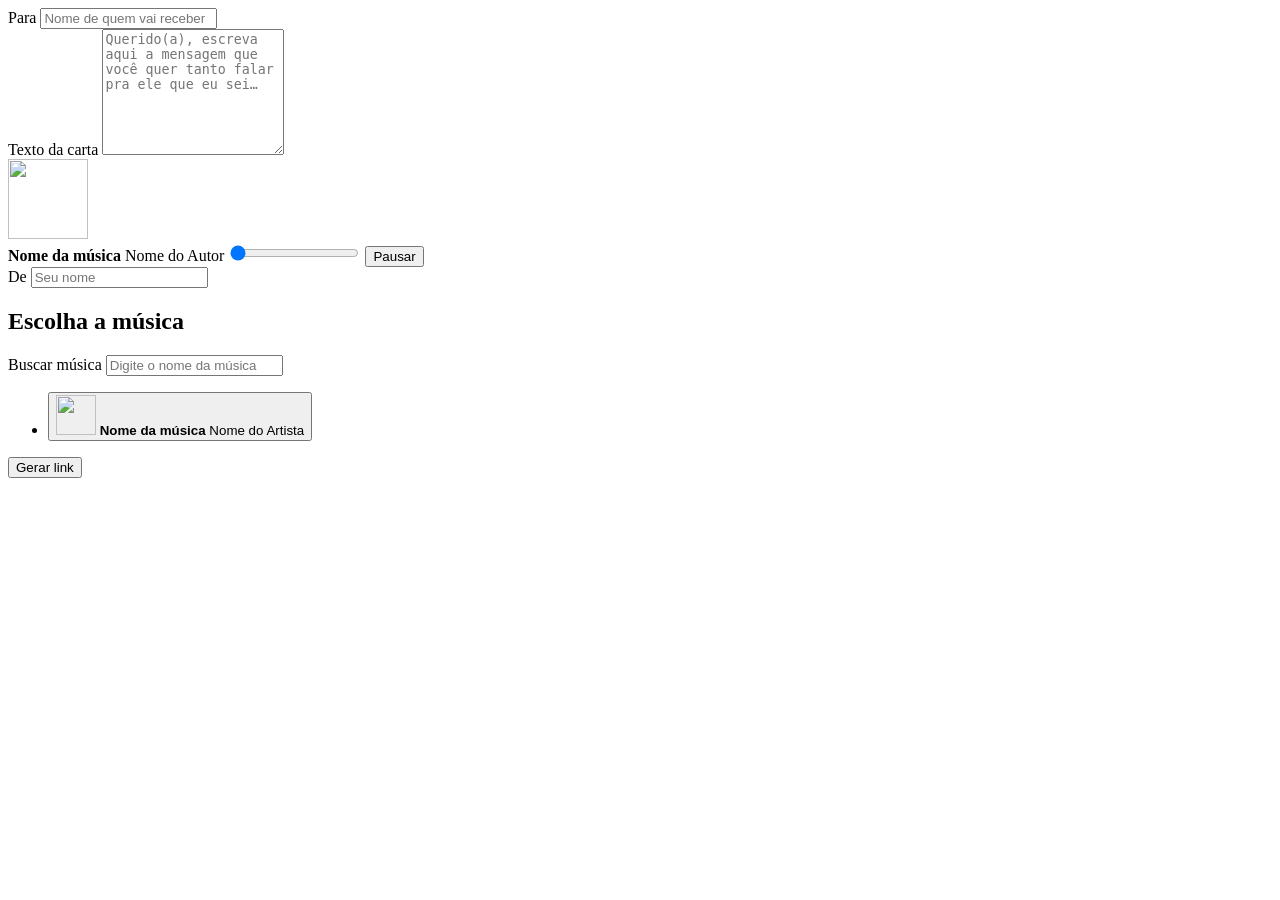
==== frontend/index.html @ 96840961 "reestruturação do repositório, criação da pasta frontend" ====
<!DOCTYPE html>
<html lang="pt-BR">
<head>
  <meta charset="UTF-8">
  <meta name="viewport" content="width=device-width, initial-scale=1">
  <title>Cartas com trilha</title>
  <link rel="preconnect" href="https://fonts.googleapis.com">
  <link rel="preconnect" href="https://fonts.gstatic.com" crossorigin>
  <link href="https://fonts.googleapis.com/css2?family=Kapakana:wght@300..400&display=swap" rel="stylesheet">
  <link rel="stylesheet" href="css/style.css">
</head>
<body>

  <main class="pagina">
    <form id="form-carta" class="carta-form">

      <!-- carta -->
      <section class="papel" aria-label="Carta">
        <div class="campo campo-para">
          <label for="para">Para</label>
          <input type="text" id="para" name="para" placeholder="Nome de quem vai receber" required>
        </div>

        <div class="campo campo-texto">
          <label for="texto" class="sr-only">Texto da carta</label>
          <textarea id="texto" name="texto" rows="8" placeholder="Querido(a), escreva aqui a mensagem que você quer tanto falar pra ele que eu sei…" required></textarea>
        </div>

        <div class="rodape-carta">
          <!-- musica escolhida -->
          <div class="musica-escolhida" id="musica-escolhida">
            <img src="" alt="" class="capa" id="escolhida-capa" width="80" height="80">
            <div class="info">
              <strong class="titulo" id="escolhida-titulo">Nome da música</strong>
              <span class="artista" id="escolhida-artista">Nome do Autor</span>
              <input type="range" id="progresso" min="0" max="100" value="0" aria-label="Progresso da música">
              <button type="button" id="btn-play" aria-label="Pausar">Pausar</button>
            </div>
            <audio id="preview"></audio>
          </div>

          <div class="campo campo-de">
            <label for="de">De</label>
            <input type="text" id="de" name="de" placeholder="Seu nome">
          </div>
        </div>

        <input type="hidden" id="musica-id" name="musica_id">
      </section>

      <!-- escolha da musica -->
      <aside class="lateral">
        <section class="musica" aria-label="Escolha a música">
          <h2>Escolha a música</h2>

          <label for="busca-musica" class="sr-only">Buscar música</label>
          <input type="search" id="busca-musica" placeholder="Digite o nome da música" autocomplete="off">

          <!-- cada item é um botão: clicar escolhe a música -->
          <ul id="resultados" class="resultados">
            <li>
              <button type="button" class="resultado">
                <img src="" alt="" class="capa" width="40" height="40">
                <span class="info">
                  <strong class="titulo">Nome da música</strong>
                  <span class="artista">Nome do Artista</span>
                </span>
              </button>
            </li>
            <!-- resultados JS -->
          </ul>
        </section>

        <button type="submit" class="btn-gerar">Gerar link</button>
      </aside>

    </form>

    <!-- aparece depois de gerar -->
    <section id="resultado-link" class="link-gerado" hidden>
      <h2>Sua carta está pronta</h2>
      <input type="text" id="link" readonly aria-label="Link da carta">
      <button type="button" id="btn-copiar">Copiar link</button>
    </section>
  </main>

  <script src="js/script.js"></script>
</body>
</html>
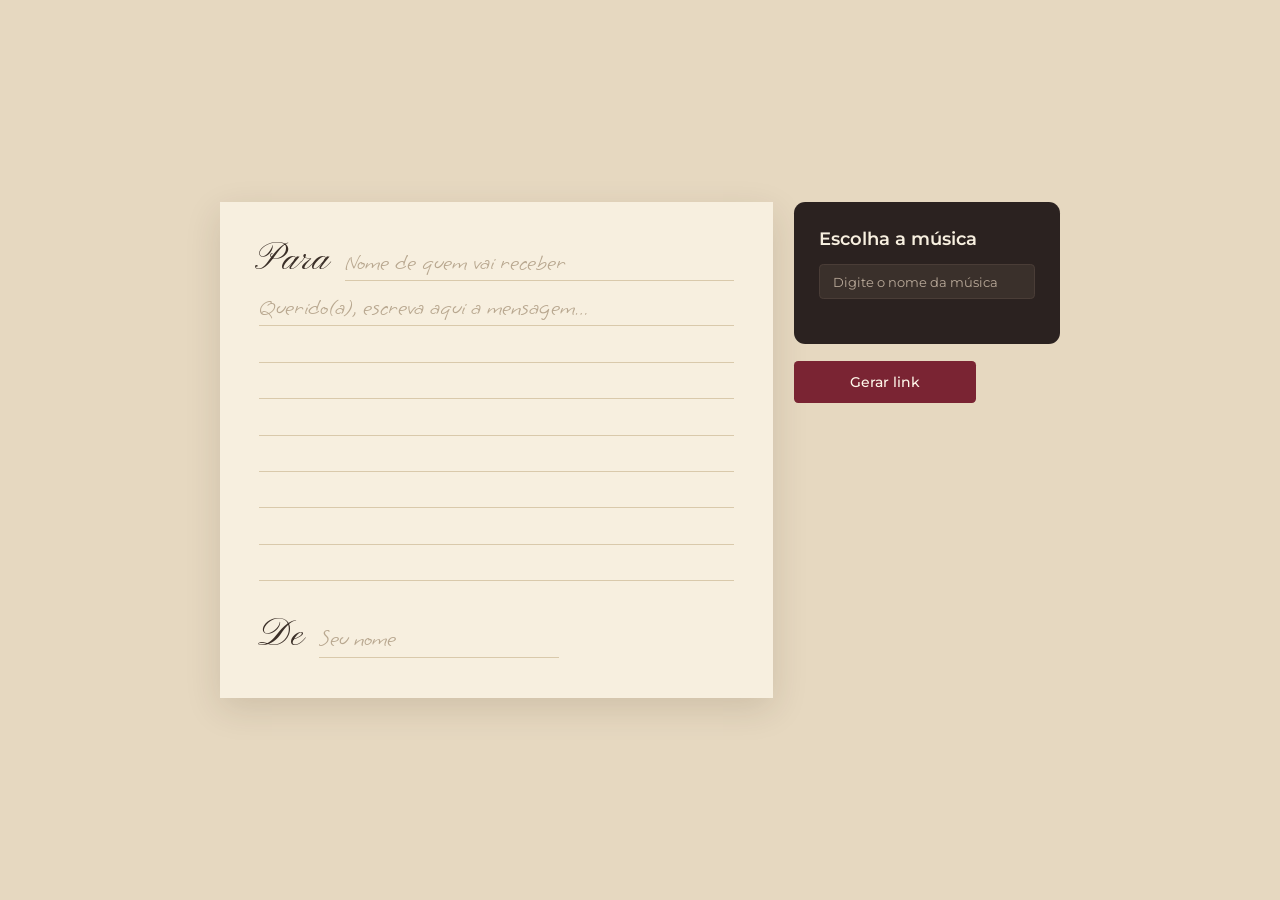
==== commit 7d0aa9b8: "puxando arquivos das outras branches" ====
--- a/frontend/index.html
+++ b/frontend/index.html
@@ -7,7 +7,14 @@
   <link rel="preconnect" href="https://fonts.googleapis.com">
   <link rel="preconnect" href="https://fonts.gstatic.com" crossorigin>
   <link href="https://fonts.googleapis.com/css2?family=Kapakana:wght@300..400&display=swap" rel="stylesheet">
+  <link rel="preconnect" href="https://fonts.googleapis.com">
+  <link rel="preconnect" href="https://fonts.gstatic.com" crossorigin>
+  <link href="https://fonts.googleapis.com/css2?family=Grape+Nuts&display=swap" rel="stylesheet">
+  <link rel="preconnect" href="https://fonts.googleapis.com">
+  <link rel="preconnect" href="https://fonts.gstatic.com" crossorigin>
+  <link href="https://fonts.googleapis.com/css2?family=Grape+Nuts&family=Montserrat:ital,wght@0,100..900;1,100..900&display=swap" rel="stylesheet">
   <link rel="stylesheet" href="css/style.css">
+
 </head>
 <body>
 
@@ -23,7 +30,7 @@
 
         <div class="campo campo-texto">
           <label for="texto" class="sr-only">Texto da carta</label>
-          <textarea id="texto" name="texto" rows="8" placeholder="Querido(a), escreva aqui a mensagem que você quer tanto falar pra ele que eu sei…" required></textarea>
+          <textarea id="texto" name="texto" rows="8" placeholder="Querido(a), escreva aqui a mensagem…" required></textarea>
         </div>
 
         <div class="rodape-carta">
--- a/frontend/css/style.css
+++ b/frontend/css/style.css
@@ -0,0 +1,356 @@
+:root {
+  --fundo: #e6d8c0;
+  --papel: #f7efdf;
+  --linha: #d9c9ab;
+  --tinta: #3b2f28;
+  --tinta-suave: #7d6b5c;
+  --escuro: #2b2220;
+  --escuro-item: #3a302b;
+  --texto-claro: #f7efdf;
+  --texto-claro-suave: #b9a999;
+  --vinho: #7a2433;
+  --vinho-escuro: #5f1b27;
+
+  --fonte-ui: "Montserrat", system-ui, sans-serif;
+  --fonte-mao: "Grape Nuts", cursive;
+  --fonte-rotulo: "Kapakana", cursive;
+
+  --altura-linha: 2.6rem;
+}
+
+html { font-size: clamp(14px, 0.85vw, 17px); }
+
+*, *::before, *::after { box-sizing: border-box; }
+
+body {
+  margin: 0;
+  min-height: 100vh;
+  display: flex;
+  align-items: center;
+  background: var(--fundo);
+  color: var(--tinta);
+  font-family: var(--fonte-ui);
+}
+
+[hidden] { display: none !important; }
+
+.sr-only {
+  position: absolute;
+  width: 1px;
+  height: 1px;
+  overflow: hidden;
+  clip: rect(0 0 0 0);
+  white-space: nowrap;
+}
+
+:focus-visible { outline: 2px solid var(--vinho); outline-offset: 2px; }
+
+button { font-family: inherit; cursor: pointer; }
+
+/* Layout da página */
+.pagina {
+  width: 100%;
+  max-width: 64rem;
+  margin: 0 auto;
+  padding: 3rem 2rem;
+}
+
+.carta-form {
+  display: flex;
+  gap: 1.5rem;
+  align-items: flex-start;
+}
+
+/* Carta */
+.papel {
+  flex: 1 1 0;
+  min-width: 0;
+  background: var(--papel);
+  padding: 2.4rem 2.8rem 2.6rem;
+  box-shadow: 0 0.8rem 2.4rem rgba(60, 40, 20, 0.14);
+}
+
+.campo { display: flex; align-items: baseline; gap: 1rem; }
+
+/* "Para" e "De" */
+.campo label,
+.campo .rotulo {
+  font-family: var(--fonte-rotulo);
+  font-size: 3.5rem;
+  font-weight: 400;
+  line-height: 1;
+  color: var(--tinta);
+}
+
+/* nomes */
+.campo input,
+.campo .valor {
+  flex: 1;
+  min-width: 0;
+  margin: 0;
+  padding: 0.3rem 0;
+  border: 0;
+  border-bottom: 1px solid var(--linha);
+  background: transparent;
+  outline: none;
+  font-family: var(--fonte-mao);
+  font-size: 1.6rem;
+  font-weight: 400;
+  color: var(--tinta);
+}
+
+.campo input::placeholder,
+.campo textarea::placeholder { color: #b8a78f; }
+
+.campo-para { margin-bottom: 0.4rem; }
+
+/* Texto da carta */
+.campo-texto textarea,
+.campo-texto .texto {
+  display: block;
+  width: 100%;
+  min-height: calc(var(--altura-linha) * 6);
+  margin: 0;
+  padding: 0;
+  border: 0;
+  background-color: transparent;
+  background-image: repeating-linear-gradient(
+    transparent 0,
+    transparent calc(var(--altura-linha) - 1px),
+    var(--linha) calc(var(--altura-linha) - 1px),
+    var(--linha) var(--altura-linha)
+  );
+  background-attachment: local;
+  font-family: var(--fonte-mao);
+  font-size: 1.6rem;
+  font-weight: 400;
+  line-height: var(--altura-linha);
+  color: var(--tinta);
+  resize: none;
+  outline: none;
+}
+
+.campo-texto .texto { white-space: pre-wrap; overflow-wrap: anywhere; }
+.campo-texto .texto p { margin: 0; }
+
+/* Rodapé da carta */
+.rodape-carta {
+  display: flex;
+  align-items: flex-end;
+  justify-content: space-between;
+  gap: 2rem;
+  margin-top: 2.2rem;
+}
+
+.campo-de { flex: 0 1 17rem; }
+
+/* Música escolhida dentro da carta */
+.musica-escolhida {
+  display: flex;
+  gap: 1.2rem;
+  align-items: flex-start;
+  min-width: 0;
+  font-family: var(--fonte-ui);
+}
+
+.musica-escolhida .capa {
+  width: 6.5rem;
+  height: 6.5rem;
+  flex: none;
+  object-fit: cover;
+  background: #d9d9d9;
+}
+
+.musica-escolhida .info {
+  display: flex;
+  flex-direction: column;
+  gap: 0.2rem;
+  min-width: 0;
+  width: 12rem;
+}
+
+.musica-escolhida .titulo { font-size: 1.2rem; font-weight: 600; }
+.musica-escolhida .artista { font-size: 0.9rem; color: var(--tinta-suave); }
+
+/* Barra de progresso */
+#progresso {
+  -webkit-appearance: none;
+  appearance: none;
+  width: 100%;
+  height: 1rem;
+  margin: 0.6rem 0 0;
+  background: transparent;
+  cursor: pointer;
+}
+#progresso::-webkit-slider-runnable-track { height: 1px; background: var(--tinta); }
+#progresso::-moz-range-track { height: 1px; background: var(--tinta); }
+#progresso::-webkit-slider-thumb {
+  -webkit-appearance: none;
+  width: 0.55rem; height: 0.55rem;
+  margin-top: -0.25rem;
+  border-radius: 50%;
+  background: var(--tinta);
+}
+#progresso::-moz-range-thumb {
+  width: 0.55rem; height: 0.55rem;
+  border: 0;
+  border-radius: 50%;
+  background: var(--tinta);
+}
+
+/* Botão pausar/tocar (ícone em CSS). JS adiciona .pausado quando estiver parado */
+#btn-play {
+  align-self: center;
+  position: relative;
+  width: 2.2rem;
+  height: 1.8rem;
+  padding: 0;
+  border: 0;
+  background: transparent;
+  font-size: 0;
+  color: var(--tinta);
+}
+#btn-play::before {
+  content: "";
+  position: absolute;
+  inset: 0.3rem 0.5rem;
+  border-left: 0.35rem solid currentColor;
+  border-right: 0.35rem solid currentColor;
+}
+#btn-play.pausado::before {
+  inset: 0.2rem 0.4rem 0.2rem 0.7rem;
+  border: 0;
+  border-left: 0.9rem solid currentColor;
+  border-top: 0.65rem solid transparent;
+  border-bottom: 0.65rem solid transparent;
+}
+
+/* Coluna da direita */
+.lateral {
+  flex: 0 0 19rem;
+  display: flex;
+  flex-direction: column;
+  gap: 1.2rem;
+  font-family: var(--fonte-ui);
+}
+
+.musica {
+  background: var(--escuro);
+  color: var(--texto-claro);
+  border-radius: 0.8rem;
+  padding: 1.8rem 1.8rem 2rem;
+}
+
+.musica h2 {
+  margin: 0 0 1rem;
+  font-size: 1.3rem;
+  font-weight: 600;
+}
+
+#busca-musica {
+  width: 100%;
+  height: 2.5rem;
+  padding: 0 0.9rem;
+  border: 1px solid #4a3d37;
+  border-radius: 0.3rem;
+  background: var(--escuro-item);
+  color: var(--texto-claro);
+  font-family: var(--fonte-ui);
+  font-size: 0.95rem;
+}
+#busca-musica::placeholder { color: var(--texto-claro-suave); }
+
+.resultados {
+  list-style: none;
+  margin: 1.2rem -0.7rem 0;
+  padding: 0;
+  display: flex;
+  flex-direction: column;
+  gap: 0.3rem;
+}
+
+.resultado {
+  display: flex;
+  align-items: center;
+  gap: 0.9rem;
+  width: 100%;
+  padding: 0.7rem;
+  border: 0;
+  border-radius: 0.3rem;
+  background: transparent;
+  color: var(--texto-claro);
+  text-align: left;
+}
+.resultado:hover,
+.resultado.selecionado { background: var(--escuro-item); }
+
+.resultado .capa {
+  width: 3.2rem;
+  height: 3.2rem;
+  flex: none;
+  object-fit: cover;
+  background: #d9d9d9;
+}
+
+.resultado .info { display: flex; flex-direction: column; min-width: 0; }
+.resultado .titulo { font-size: 0.95rem; font-weight: 600; }
+.resultado .artista { font-size: 0.8rem; color: var(--texto-claro-suave); }
+
+.btn-gerar {
+  align-self: flex-start;
+  min-width: 13rem;
+  height: 3rem;
+  padding: 0 1.8rem;
+  border: 0;
+  border-radius: 0.3rem;
+  background: var(--vinho);
+  color: #fff7ea;
+  font-family: var(--fonte-ui);
+  font-size: 1rem;
+  font-weight: 500;
+}
+.btn-gerar:hover { background: var(--vinho-escuro); }
+
+/* Link gerado */
+.link-gerado {
+  margin-top: 2rem;
+  padding: 1.8rem;
+  border-radius: 0.8rem;
+  background: var(--papel);
+  font-family: var(--fonte-ui);
+}
+.link-gerado h2 { margin: 0 0 1rem; font-size: 1.3rem; font-weight: 600; }
+.link-gerado input {
+  width: 100%;
+  height: 3rem;
+  margin-bottom: 1rem;
+  padding: 0 0.9rem;
+  border: 1px solid var(--linha);
+  border-radius: 0.3rem;
+  background: #fff;
+  font-family: var(--fonte-ui);
+  font-size: 1rem;
+}
+.link-gerado button {
+  height: 3rem;
+  padding: 0 1.8rem;
+  border: 0;
+  border-radius: 0.3rem;
+  background: var(--escuro);
+  color: var(--texto-claro);
+  font-family: var(--fonte-ui);
+  font-size: 1rem;
+}
+
+/* Celular e telas estreitas: empilha tudo e usa tamanho fixo confortável */
+@media (max-width: 860px) {
+  html { font-size: 16px; }
+  body { align-items: flex-start; }
+  .pagina { padding: 1.25rem 1rem 2rem; }
+  .carta-form { flex-direction: column; align-items: stretch; }
+  .lateral { flex: none; }
+  .papel { padding: 1.5rem 1.25rem; }
+  .rodape-carta { flex-direction: column; align-items: stretch; gap: 1.5rem; }
+  .campo-de { flex: none; }
+  .btn-gerar { align-self: stretch; }
+}
